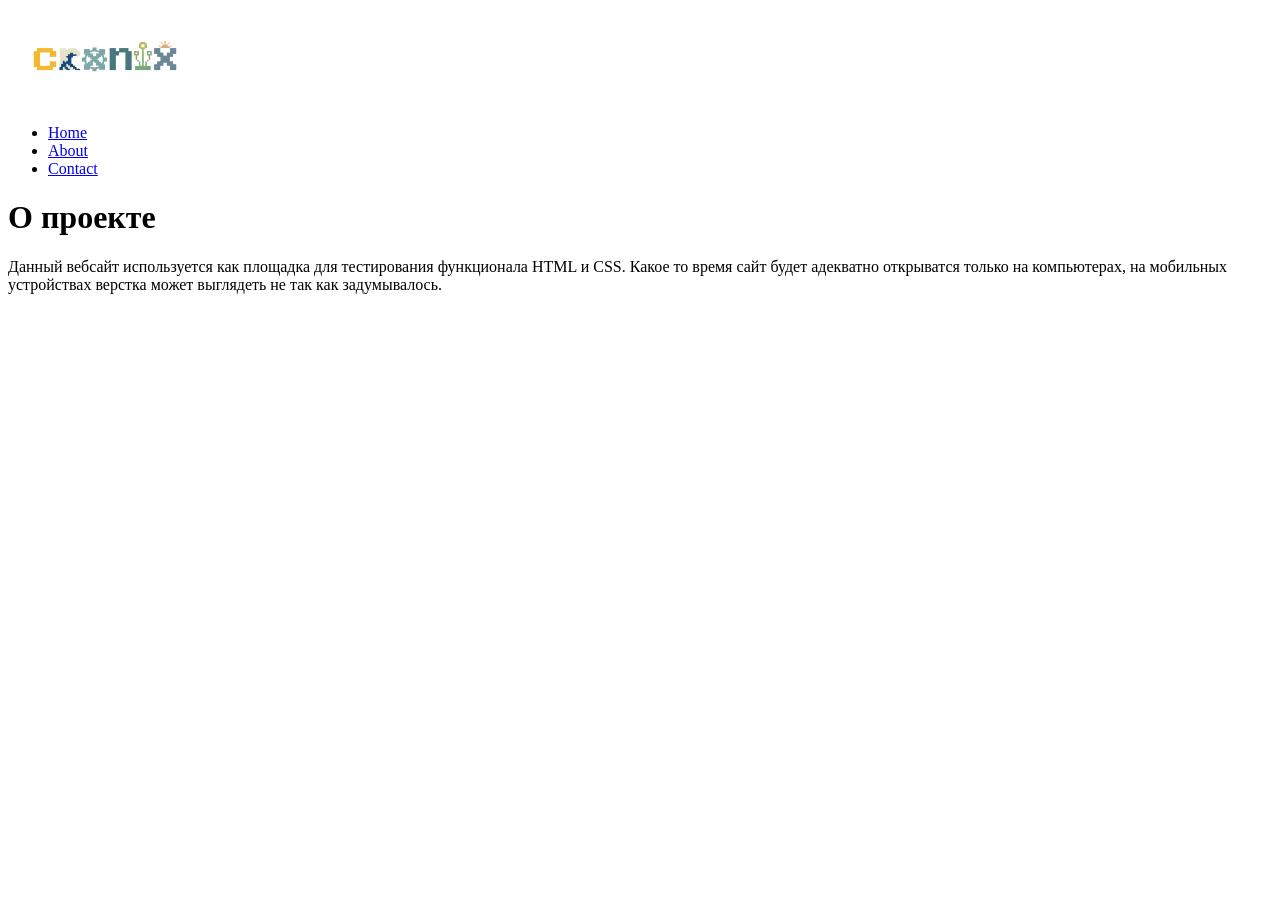
==== about.html @ 15db90c1 "p" ====
<!DOCTYPE html>
<html lang="en">
<head>
    <meta charset="UTF-8">
    <meta name="viewport" content="width=device-width, initial-scale=1.0">
    <title>About</title>
</head>
<body>
    <header>
            <a href="/" id="logo">
                <img
                    src="logo_cron1x.png"
                    alt="cron1x"
                    class="pixel-logo"
                    height="96"
                    width="192"
                />
            </a>

            <nav>
                <ul>
                    <li><a href="/">Home</a></li>
                    <li><a href="/about">About</a></li>
                    <li><a href="/contact">Contact</a></li>
                </ul>
            </nav>
        </header>
        <main>

            <h1>О проекте</h1>

            <p>Данный вебсайт используется как площадка для тестирования функционала HTML и CSS. Какое то время сайт будет адекватно открыватся только на компьютерах, на мобильных устройствах верстка может выглядеть не так как задумывалось.</p>

        </main>
        <footer></footer>
    
</body>
</html>
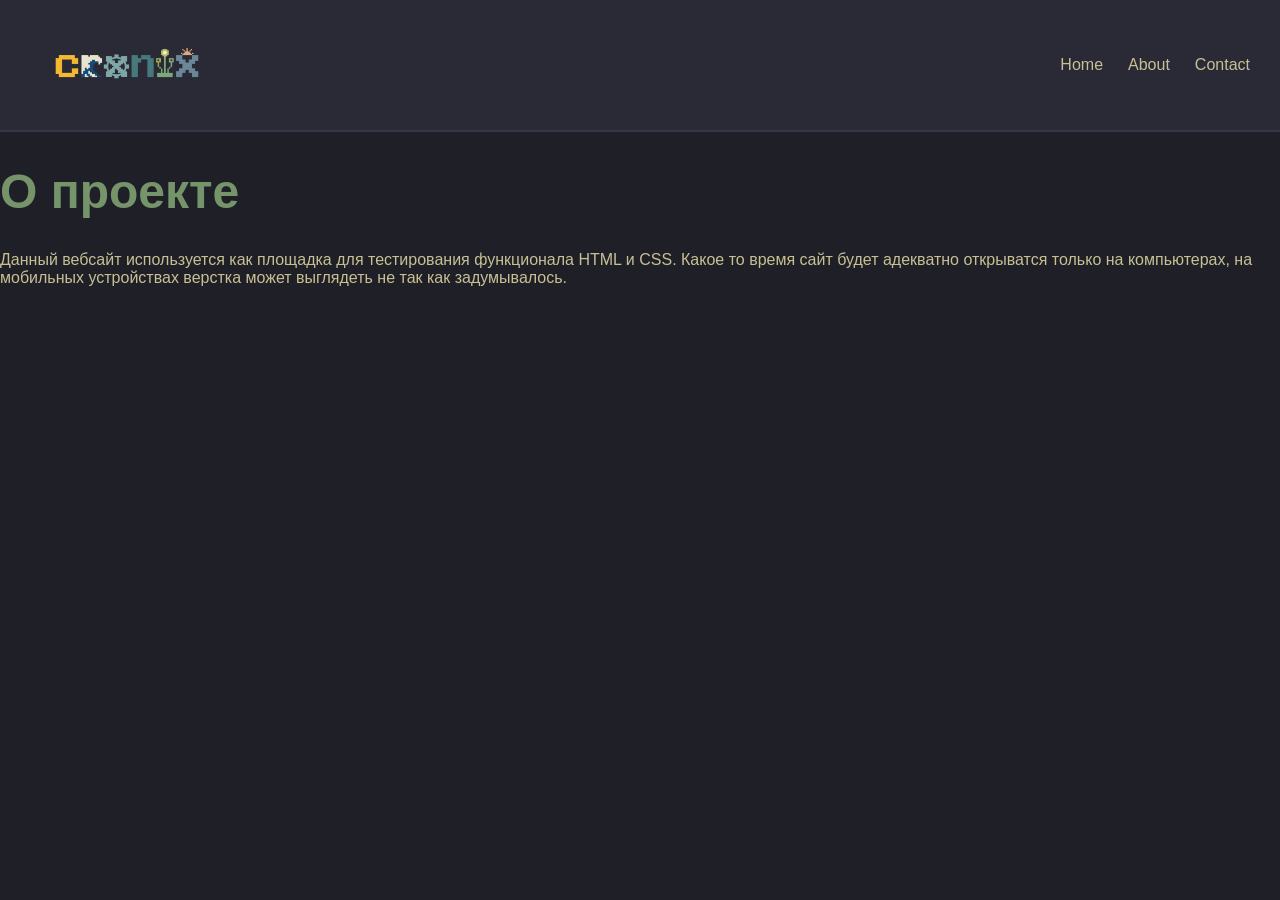
==== commit 0abc78ec: "about.css" ====
--- a/about.html
+++ b/about.html
@@ -1,10 +1,13 @@
 <!DOCTYPE html>
-<html lang="en">
-<head>
-    <meta charset="UTF-8">
-    <meta name="viewport" content="width=device-width, initial-scale=1.0">
-    <title>About</title>
-</head>
+<html lang="ru">
+    <head>
+        <meta charset="UTF-8" />
+        <meta name="viewport" content="width=device-width, initial-scale=1.0" />
+        <title>About</title>
+        <title>About</title>
+        <link rel="icon" type="image/png" href="logo_cron1x.png" />
+        <link rel="stylesheet" href="about.css" />
+    </head>
 <body>
     <header>
             <a href="/" id="logo">
--- a/about.css
+++ b/about.css
@@ -0,0 +1,74 @@
+:root {
+    /* ФОНОВЫЕ ЦВЕТА (Бэкграунд) */
+    --kg-bg-main: #1f1f28; /* Главный глубокий темный фон сайта (mSurface) */
+    --kg-bg-side: #2a2a37; /* Панели: фон для хедера, футера и карточек (mSurfaceVariant) */
+
+    /* ТЕКСТ (Буквы) */
+    --kg-tx-main: #c8c093; /* Основной мягкий текст цвета пергамента (mOnSurface) */
+    --kg-tx-mute: #717c7c; /* Второстепенный серо-зеленый текст (mOnSurfaceVariant) */
+
+    /* ЗАГОЛОВКИ */
+    --kg-hd-main: #76946a; /* Главные заголовки h1, h2 (Фирменный зеленый mPrimary) */
+
+    /* ИНТЕРАКТИВ (Ссылки и кнопки) */
+    --kg-lnk-main: #7e9cd8; /* Ссылки и кнопки по умолчанию (Приглушенный синий mTertiary) */
+    --kg-lnk-hovr: #c0a36e; /* Цвет при наведении мыши (Песочно-желтый mSecondary) */
+
+    /* ГРАНИЦЫ И ЛИНИИ */
+    --kg-bd-line: #363646; /* Строгие рамки и разделители (mOutline) */
+}
+
+body {
+    background-color: var(
+        --kg-bg-main
+    ); /* Весь сайт теперь светлый, цвета старого пергамента */
+    color: var(--kg-tx-main); /* Текст глубокий темный, отлично читается */
+    font-family: sans-serif;
+    margin: 0;
+    padding: 0;
+}
+
+header {
+    background-color: var(--kg-bg-side); /* Выделяющийся серо-зеленый хедер */
+    border-bottom: 2px solid var(--kg-bd-line);
+    padding: 20px;
+}
+
+h1 {
+    color: var(--kg-hd-main); /* Фирменный зеленый заголовок */
+    font-size: 3rem;
+}
+
+/* 1. Выстраиваем логотип и все меню в одну линию */
+header {
+    display: flex;
+    align-items: center; /* Выравнивает логотип и текст по центру вертикали */
+    justify-content: space-between; /* Толкает логотип влево, а меню — в самый правый край */
+    padding: 15px 30px; /* Внутренние отступы шапки, чтобы код не прилипал к краям */
+    background-color: var(
+        --kg-bg-side,
+        var(--gb-bg-side)
+    ); /* Цвет фона шапки */
+}
+
+/* 2. Выстраиваем пункты списка (Home, About, Contact) в ряд */
+header nav ul {
+    display: flex;
+    gap: 25px; /* Расстояние между ссылками в пикселях */
+    list-style: none; /* Полностью убирает маркеры-точки у списка */
+    margin: 0;
+    padding: 0;
+}
+
+/* 3. Стили для самих ссылок, чтобы они подхватили цвета вашей темы */
+header nav ul li a {
+    color: var(--kg-tx-main, var(--gb-tx-main));
+    text-decoration: none; /* Убирает стандартное синее подчеркивание */
+    font-weight: 500;
+    transition: color 0.2s ease;
+}
+
+/* Эффект при наведении мышки на ссылку */
+header nav ul li a:hover {
+    color: var(--kg-lnk-main, var(--gb-lnk-main));
+}
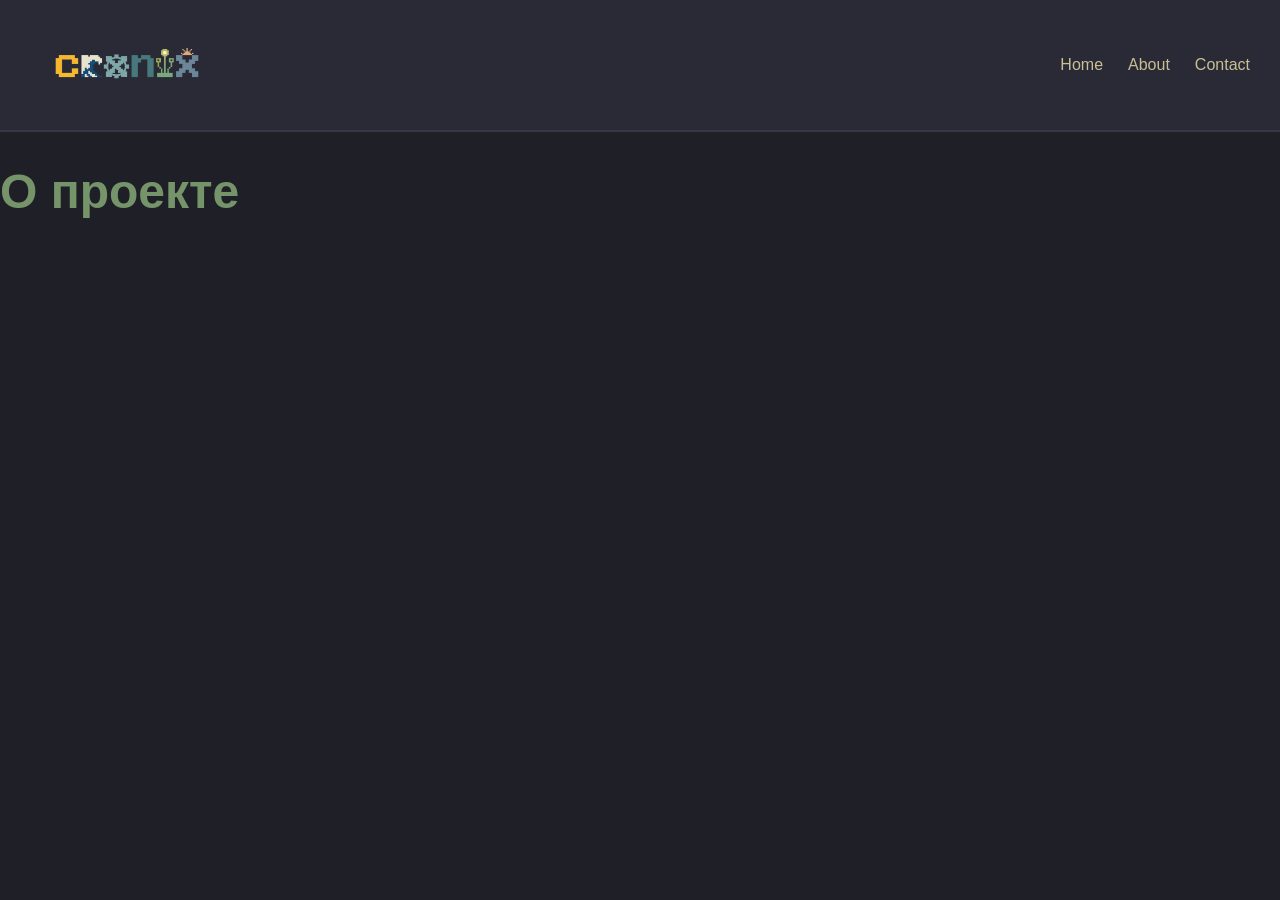
==== commit 9629e479: "fix" ====
--- a/about.html
+++ b/about.html
@@ -32,7 +32,7 @@
 
             <h1>О проекте</h1>
 
-            <p>Данный вебсайт используется как площадка для тестирования функционала HTML и CSS. Какое то время сайт будет адекватно открыватся только на компьютерах, на мобильных устройствах верстка может выглядеть не так как задумывалось.</p>
+            <p></p>
 
         </main>
         <footer></footer>
--- a/about.css
+++ b/about.css
@@ -72,3 +72,23 @@
 header nav ul li a:hover {
     color: var(--kg-lnk-main, var(--gb-lnk-main));
 }
+
+@media (max-width: 650px) {
+  
+  /* 1. В шапке меняем направление с горизонтального на вертикальное */
+  header {
+    flex-direction: column; 
+    gap: 15px;             /* Расстояние между логотипом и списком */
+    padding: 15px 10px;    /* Уменьшаем боковые отступы на смартфонах */
+    text-align: center;
+  }
+
+  /* 2. Делаем пункты списка покрупнее, чтобы по ним было удобно тапать пальцем */
+  header nav ul {
+    gap: 20px;             /* Расстояние между кнопками меню на телефоне */
+  }
+  
+  header nav ul li a {
+    font-size: 1.1rem;     /* Немного увеличиваем размер шрифта для пальцев */
+  }
+}
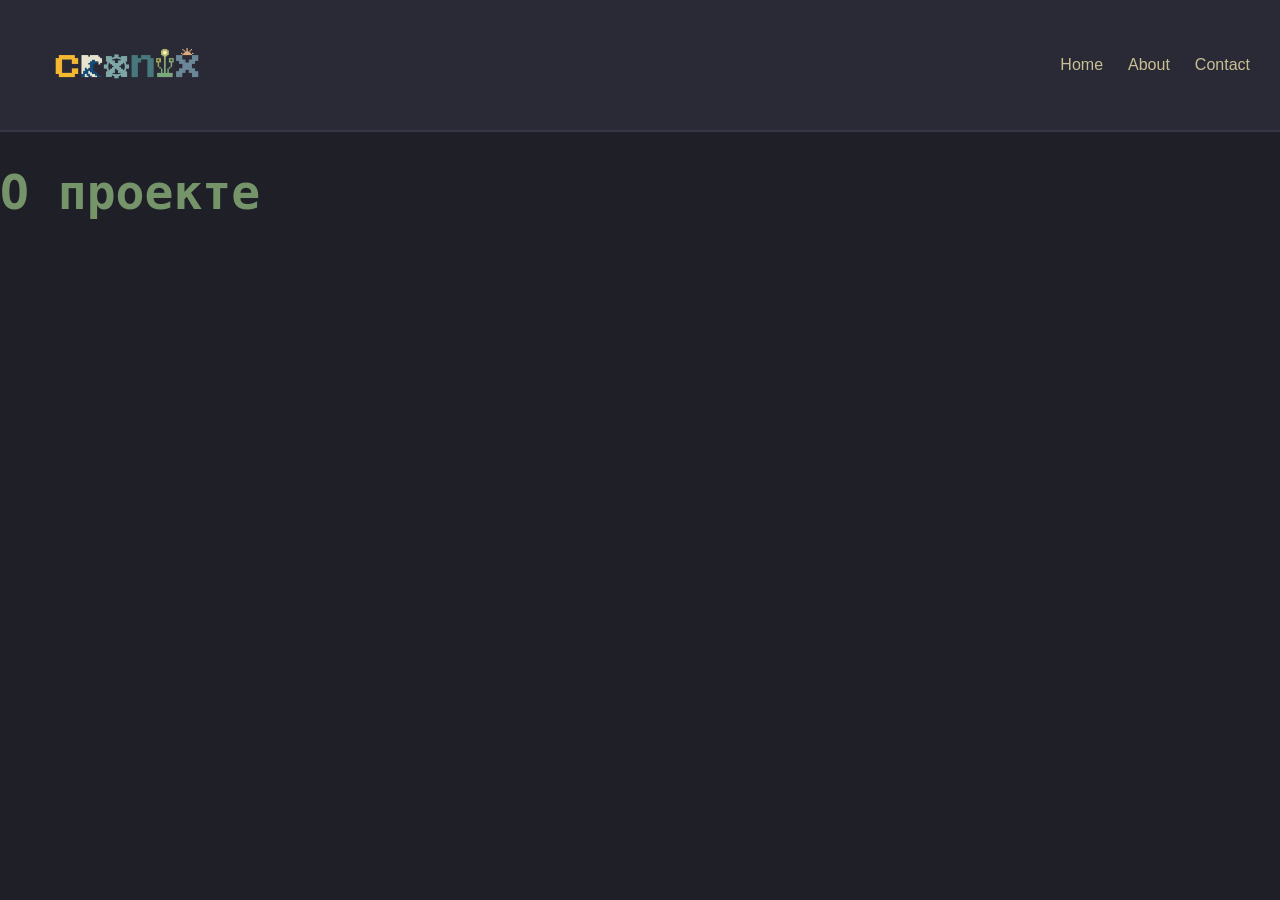
==== commit fda4db82: "webp" ====
--- a/about.html
+++ b/about.html
@@ -5,14 +5,14 @@
         <meta name="viewport" content="width=device-width, initial-scale=1.0" />
         <title>About</title>
         <title>About</title>
-        <link rel="icon" type="image/png" href="logo_cron1x.png" />
+        <link rel="icon" type="image/png" href="logo_cron1x.webp" />
         <link rel="stylesheet" href="about.css" />
     </head>
 <body>
     <header>
             <a href="/" id="logo">
                 <img
-                    src="logo_cron1x.png"
+                    src="logo_cron1x.webp"
                     alt="cron1x"
                     class="pixel-logo"
                     height="96"
--- a/about.css
+++ b/about.css
@@ -36,6 +36,7 @@
 
 h1 {
     color: var(--kg-hd-main); /* Фирменный зеленый заголовок */
+    font-family: 'JetBrains Mono', monospace;
     font-size: 3rem;
 }
 
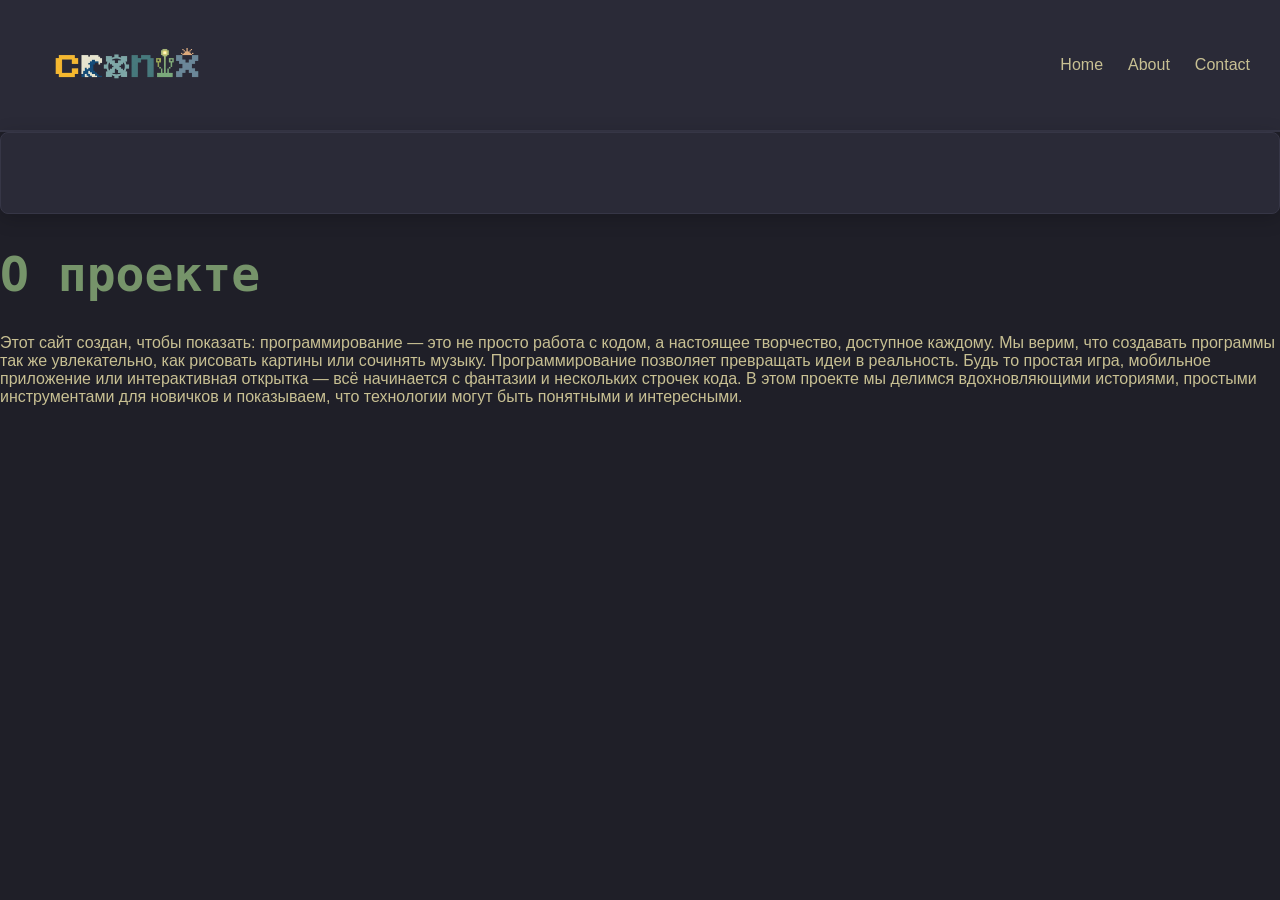
==== commit cfd664ea: "ui под about" ====
--- a/about.html
+++ b/about.html
@@ -29,10 +29,16 @@
             </nav>
         </header>
         <main>
+            
+            <div class="content-sheet"></div>
 
             <h1>О проекте</h1>
 
-            <p></p>
+            <p>Этот сайт создан, чтобы показать: программирование — это не просто работа с кодом, а настоящее творчество, доступное каждому. Мы верим, что создавать программы так же увлекательно, как рисовать картины или сочинять музыку.
+
+             Программирование позволяет превращать идеи в реальность. Будь то простая игра, мобильное приложение или интерактивная открытка — всё начинается с фантазии и нескольких строчек кода. В этом проекте мы делимся вдохновляющими историями, простыми инструментами для новичков и показываем, что технологии могут быть понятными и интересными.</p>
+
+            </div>
 
         </main>
         <footer></footer>
--- a/about.css
+++ b/about.css
@@ -74,6 +74,48 @@
     color: var(--kg-lnk-main, var(--gb-lnk-main));
 }
 
+.content-sheet {
+  background-color: var(--kg-bg-side, var(--gb-bg-side)); /* Мягкий фон панелей */
+  border: 1px solid var(--kg-bd-line, var(--gb-bd-line)); /* Тонкая строгая рамка */
+  border-radius: 8px;         /* Слегка скругляем углы */
+  padding: 40px;              /* Большие внутренние отступы, чтобы текст «дышал» */
+  box-shadow: 0 4px 20px rgba(0, 0, 0, 0.2); /* Легкая глубокая тень */
+}
+
+/* Стили для главного заголовка */
+.content-sheet h1 {
+  color: var(--kg-hd-main, var(--gb-hd-main));
+  font-size: 1.7rem;
+  margin-bottom: 25px;        /* Отступ снизу от заголовка */
+}
+
+/* Стили для подзаголовков внутри статьи */
+.content-sheet h2, .content-sheet h3 {
+  color: var(--kg-hd-main, var(--gb-hd-main));
+  font-size: 1.2rem;
+  margin-top: 35px;           /* Отступ сверху, чтобы отделить от предыдущего абзаца */
+  margin-bottom: 15px;        /* Отступ снизу до текста */
+}
+
+/* Стили для обычных абзацев текста */
+.content-sheet p {
+  margin-bottom: 20px;        /* Отступ между абзацами */
+  font-size: 1.05rem;         /* Чуть-чуть увеличиваем размер для шрифта Inter */
+  line-height: 1.7;           /* Увеличиваем расстояние между строками для читаемости */
+}
+
+/* Стили для списков (ваши пункты про Scratch, Pygame и т.д.) */
+.content-sheet ul {
+  margin-left: 20px;          /* Отступ слева для всего списка */
+  margin-bottom: 25px;
+}
+
+.content-sheet li {
+  margin-bottom: 12px;        /* Расстояние между пунктами списка */
+  line-height: 1.6;
+}
+
+
 @media (max-width: 650px) {
   
   /* 1. В шапке меняем направление с горизонтального на вертикальное */
@@ -92,4 +134,46 @@
   header nav ul li a {
     font-size: 1.1rem;     /* Немного увеличиваем размер шрифта для пальцев */
   }
+
+  .content-sheet {
+  background-color: var(--kg-bg-side, var(--gb-bg-side)); /* Мягкий фон панелей */
+  border: 1px solid var(--kg-bd-line, var(--gb-bd-line)); /* Тонкая строгая рамка */
+  border-radius: 8px;         /* Слегка скругляем углы */
+  padding: 40px;              /* Большие внутренние отступы, чтобы текст «дышал» */
+  box-shadow: 0 4px 20px rgba(0, 0, 0, 0.2); /* Легкая глубокая тень */
+}
+
+/* Стили для главного заголовка */
+.content-sheet h1 {
+  color: var(--kg-hd-main, var(--gb-hd-main));
+  font-size: 1.7rem;
+  margin-bottom: 25px;        /* Отступ снизу от заголовка */
+}
+
+/* Стили для подзаголовков внутри статьи */
+.content-sheet h2, .content-sheet h3 {
+  color: var(--kg-hd-main, var(--gb-hd-main));
+  font-size: 1.2rem;
+  margin-top: 35px;           /* Отступ сверху, чтобы отделить от предыдущего абзаца */
+  margin-bottom: 15px;        /* Отступ снизу до текста */
+}
+
+/* Стили для обычных абзацев текста */
+.content-sheet p {
+  margin-bottom: 20px;        /* Отступ между абзацами */
+  font-size: 1.05rem;         /* Чуть-чуть увеличиваем размер для шрифта Inter */
+  line-height: 1.7;           /* Увеличиваем расстояние между строками для читаемости */
+}
+
+/* Стили для списков (ваши пункты про Scratch, Pygame и т.д.) */
+.content-sheet ul {
+  margin-left: 20px;          /* Отступ слева для всего списка */
+  margin-bottom: 25px;
+}
+
+.content-sheet li {
+  margin-bottom: 12px;        /* Расстояние между пунктами списка */
+  line-height: 1.6;
+}
+
 }
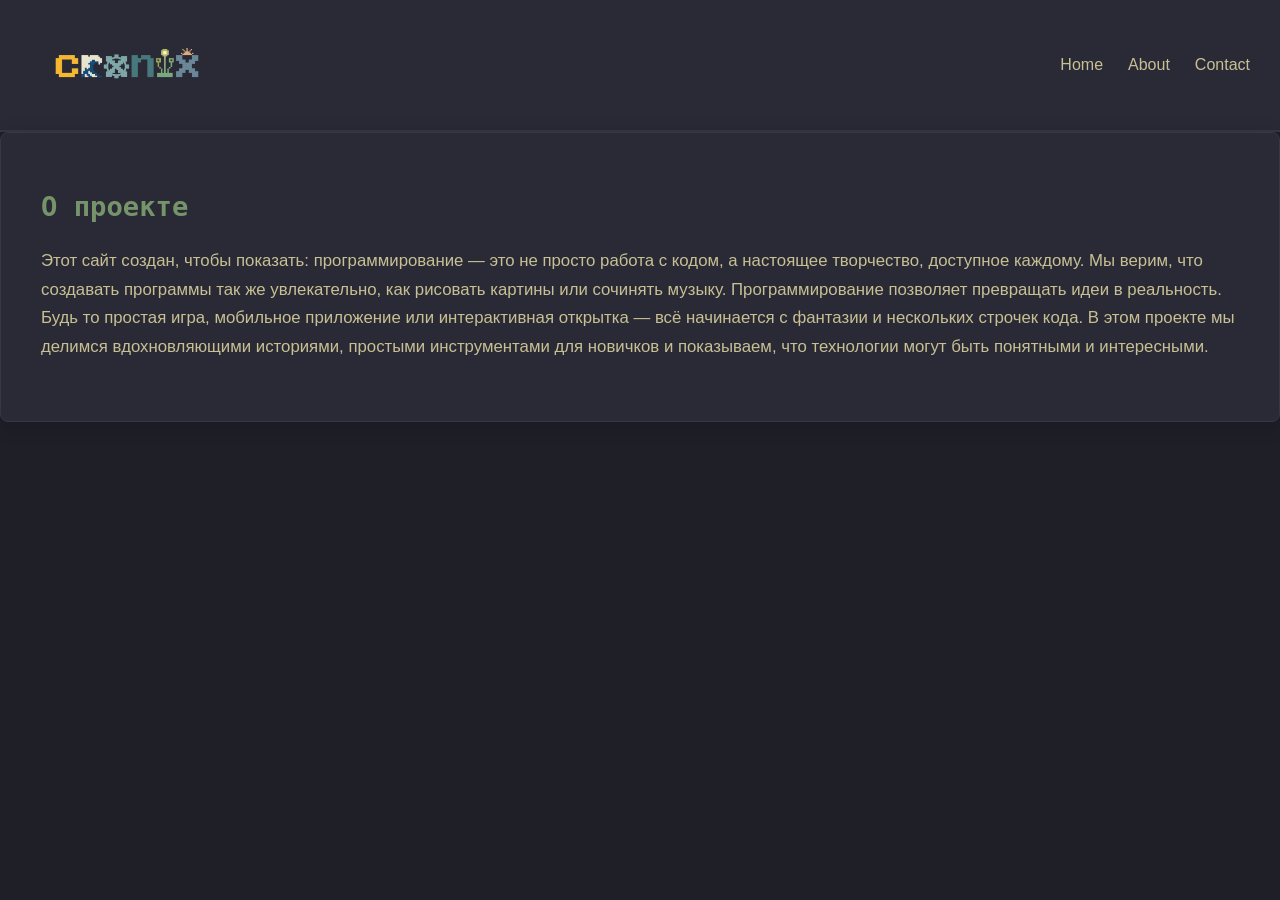
==== commit c7ad4067: "sitemap" ====
--- a/about.html
+++ b/about.html
@@ -29,8 +29,8 @@
             </nav>
         </header>
         <main>
-            
-            <div class="content-sheet"></div>
+
+            <div class="content-sheet">
 
             <h1>О проекте</h1>
 
